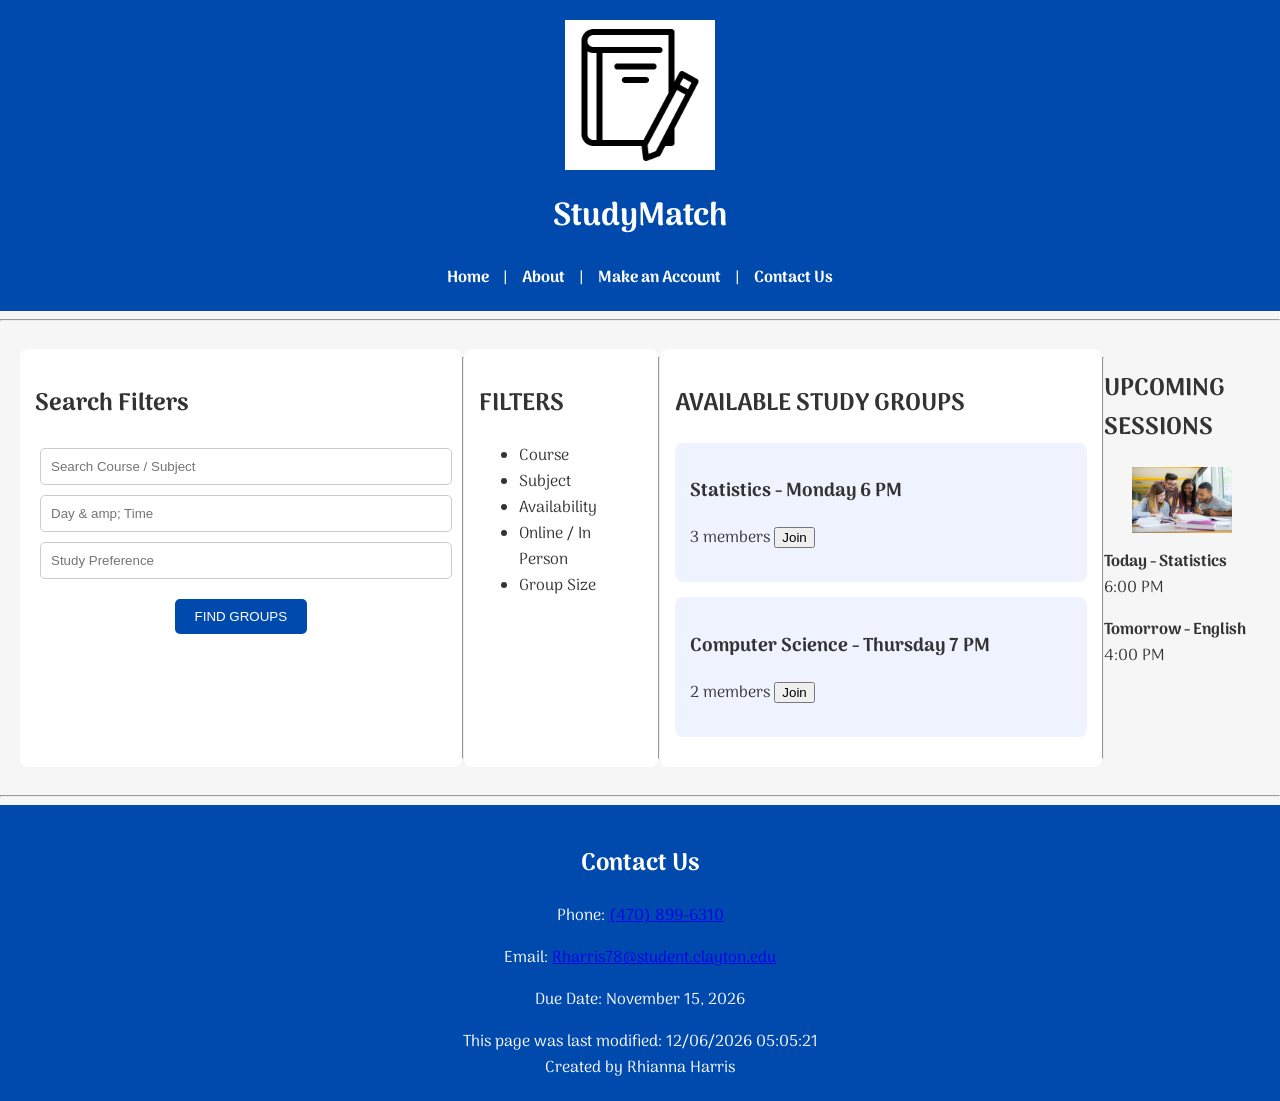
==== index.html @ a8aff47f "Add files via upload" ====
<!DOCTYPE html>
<html lang="en">

<head>
	<meta name="author" content="Rhianna Harris">
	<meta name="description" content="StudyMatch helps college students find study groups, connect with study partners, share academic resources, and reach their educational goals.">
    <meta charset="UTF-8">
    <meta name="viewport" content="width=device-width, initial-scale=1.0">
    <title>StudyMatch</title>  
    <link rel="stylesheet" href="style.css">
	<script src="script.js"></script>
</head>

<body onload="showLastModified()">

	<!-- Header Section: Logo & Main Navigation -->
	<header>
	    <!-- Adding a logo Image -->
	    <img src="Logo.png" alt="StudyMatch Logo" width="150">
	    <h1>StudyMatch</h1>

	    <nav>
			<a href="home_assignment6.html">Home</a> |
			<a href="about.html">About</a> |
			<a href="account.html">Make an Account</a> |
			<a href="contact.html">Contact Us</a>
	    </nav>

	</header>

	<hr>

   	<!-- Main Content Area -->

      <main>

	<!-- Search Section -->
	<section>
	    <h2 class="visually-hidden">Search Filters</h2>
	    <form>
		<input type="text" placeholder="Search Course / Subject" aria-label="Search Course or Subject">
		<input type="text" placeholder="Day & amp; Time" aria-label="Day and Time">
		<input type="text" placeholder="Study Preference" aria-label="Study Preference">
		<button type="submit">FIND GROUPS</button>
	    </form>
	</section>

	<hr>


	   <!-- Left Sidebar: Filters -->
	   <aside>
	       <h2>FILTERS</h2>
	       <ul>
		   <li>Course</li>
		   <li>Subject</li>
		   <li>Availability</li>
		   <li>Online / In Person</li>
		   <li>Group Size</li>
	       </ul>
	   </aside>

	   <hr>

           <!-- Center Content: Available Study Groups -->
	   <section> 
		<h2>AVAILABLE STUDY GROUPS</h2>

		<article>
		    <h3>Statistics - Monday 6 PM</h3>
		    <p>3 members <button type="button">Join</button></p>
		</article>

		<article>
		    <h3>Computer Science - Thursday 7 PM</h3>
		    <p>2 members <button type="button">Join</button></p>
		</article>
	    </section>	

	    <hr>

	    <!-- Right Sidebar: Upcoming Sessions -->
	    <aside>
                <h2>UPCOMING SESSIONS</h2>

		<!-- Adding A New Image -->
		<img src="cs-group.png" alt="Students studying together" width="100">

		<p><strong>Today - Statistics</strong><br>6:00 PM</p>
		<p><strong>Tomorrow - English</strong><br>4:00 PM</p>
	    </aside>

	</main>

	<hr>

	<!-- Footer Section: Contact Information -->
	<footer> 
	    <h2>Contact Us</h2>
	    <!-- tel: allows users on mobile to tap the number to call directly --> 
            <p>Phone: <a href="tel:4708996310">(470) 899-6310</a></p>
	    <p>Email: <a href="mailto:Rharris78@student.clayton.edu">Rharris78@student.clayton.edu</a></p>
	    <p>Due Date: <time datetime="2026-11-01">November 15, 2026</time></p>
        <div id="lastModified"></div>
	    <div>Created by <address style="display:inline; font-style:normal;">Rhianna Harris</address></div>
	</footer>


</body>
</html>
---- style.css ----
@import url('https://fonts.googleapis.com/css2?family=Arima:wght@300;400;500;600;700&display=swap');

img { 

      

    max-width: 100%; 

    height: auto; 

} 

body {

    font-family:'Arima', sans-serif;
    background-color: #f6f6f6;
    margin: 0;
    padding: 0;
    color: #333;
}

header { 
    text-align: center;
    background-color: #004aad;
    color: white;
    padding: 20px;

}
 
header img {
    display: block;
    margin: 0 auto;
}

nav a {
    color: white;
    margin: 0 10px;
    text-decoration: none;
    font-weight: bold;
}

section form {
    text-align: center;
    margin: 20px 0;
}

section form input {
   padding: 10px;
   margin: 5px;
   border-radius: 5px;
   border: 1px solid #ccc;
}


section form button {
    background-color: #004aad;
    color: white;
    padding: 10px 20px;
    border: none;
    border-radius: 5px;
    cursor: pointer;
}

section form button:hover {
   background-color: #00337a;
}

main {
    display: flex;
    justify-content: space-between;
    padding: 20px;
}

aside:first-of-type {
    width: 20%;
    background: white;
    padding: 15px;
    border-radius: 8px;
}

main section {
     width: 50%;
     background: white;
     padding: 15px;
     border-radius: 8px;
}

article { 
   background: #eef3ff;
   padding: 15px;
   margin-bottom: 15px;
   border-radius: 8px;
}

aside:last-of-type img {
    display: block;
    margin: 0 auto;
}

footer {
   text-align: center;
   background-color: #004aad;
   color: white;
   padding: 20px;
}

@media screen and (max-width: 600px) { 

    main { 

        display: block; 

        padding: 10px; 

   } 

  

   header, footer { 

       text-align: center; 

    } 

} 

  

@media screen and (min-width: 601px) and (max-width: 768px) { 

   main {  
       display: flex; 
       flex-direction: column; 
       padding: 15px; 

    }
   
    aside:first-of-type, 
    main section { 
       width: 100%; 

    } 

     aside:last-of-type { 
        width: 100%; 
        margin-top: 20px;
     } 

}   

   /* Make an Account page */

   form fieldset {
    margin-bottom: 20px;
    padding: 20px;
    border: 1px solid #cccccc;
    border-radius: 8px;
   }

   form legend {
       font-weight: bold;
   }

   form label {
       display: block;
       margin-top: 12px;
   }

   form input[type="text"],
   form input[type="email"],
   form input[type="password"],
   form select,
   form textarea {
       width: 100%;
       padding: 10px;
       margin-top: 5px;
       box-sizing: border-box;
   }

   form input[type="radio"],
   form input[type="checkbox"] {
       width: auto;
   }

   form button {
       padding: 12px 20px;
       margin-top: 15px;
       cursor: pointer;
   }

/* Navigation hover animation */

nav a {
    display: inline-block;
    transition: transform 0.3s ease;

}

nav a:hover {

    text-decoration: underline;
    transform: scale(1.15);

}
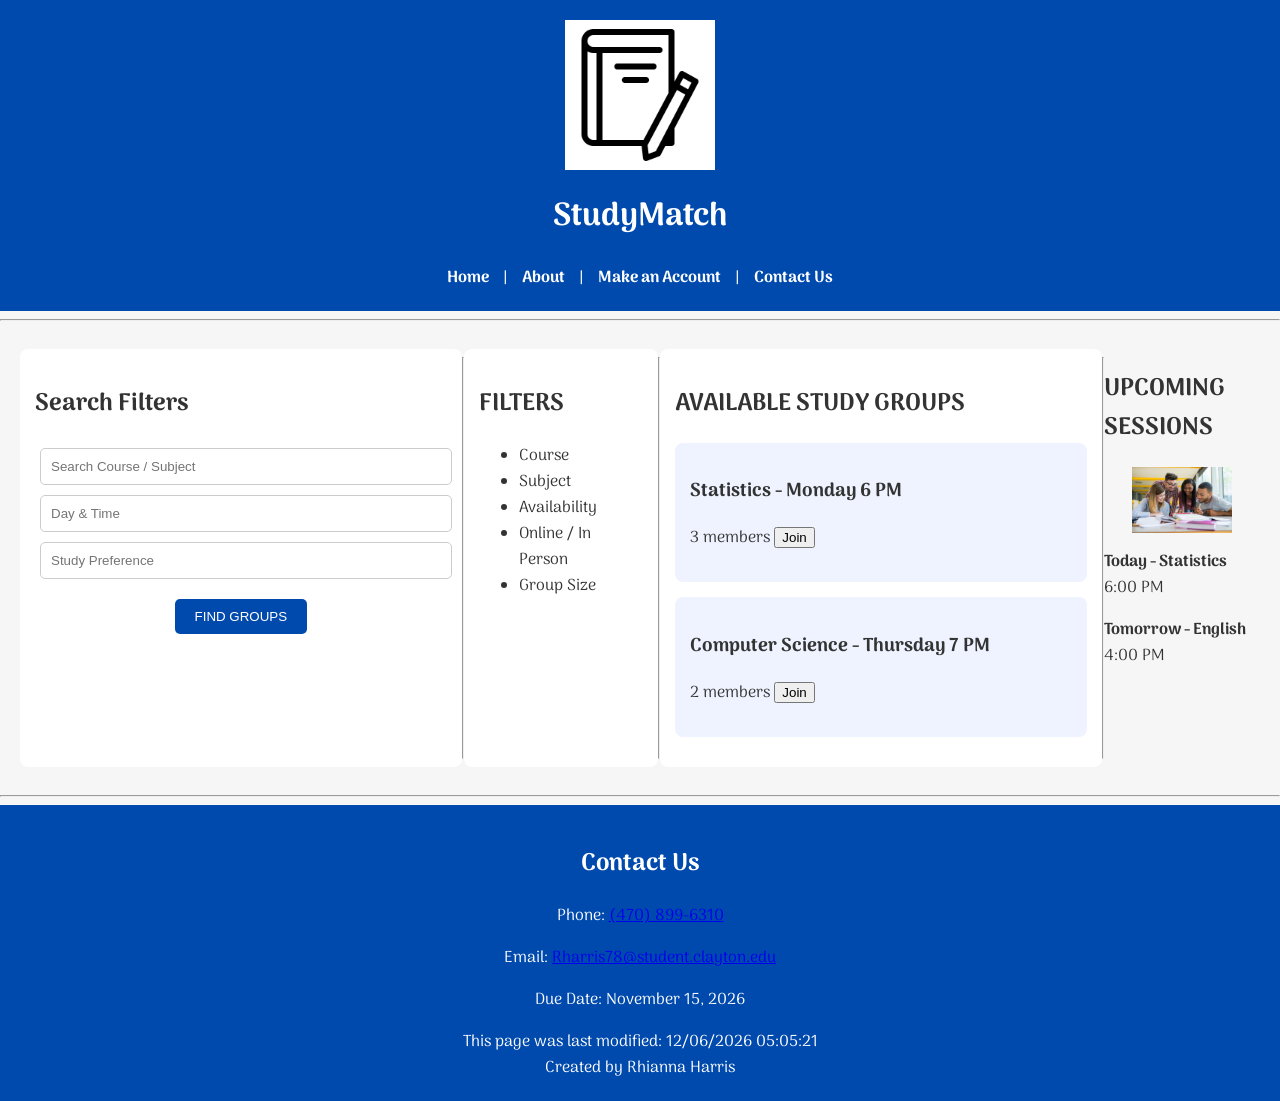
==== commit a1e325f9: "Update index.html" ====
--- a/index.html
+++ b/index.html
@@ -20,7 +20,7 @@
 	    <h1>StudyMatch</h1>
 
 	    <nav>
-			<a href="home_assignment6.html">Home</a> |
+			<a href="index.html">Home</a> |
 			<a href="about.html">About</a> |
 			<a href="account.html">Make an Account</a> |
 			<a href="contact.html">Contact Us</a>
@@ -39,7 +39,7 @@
 	    <h2 class="visually-hidden">Search Filters</h2>
 	    <form>
 		<input type="text" placeholder="Search Course / Subject" aria-label="Search Course or Subject">
-		<input type="text" placeholder="Day & amp; Time" aria-label="Day and Time">
+        <input type="text" placeholder="Day &amp; Time" aria-label="Day and Time">
 		<input type="text" placeholder="Study Preference" aria-label="Study Preference">
 		<button type="submit">FIND GROUPS</button>
 	    </form>
@@ -100,11 +100,11 @@
 	    <!-- tel: allows users on mobile to tap the number to call directly --> 
             <p>Phone: <a href="tel:4708996310">(470) 899-6310</a></p>
 	    <p>Email: <a href="mailto:Rharris78@student.clayton.edu">Rharris78@student.clayton.edu</a></p>
-	    <p>Due Date: <time datetime="2026-11-01">November 15, 2026</time></p>
+	    <p>Due Date: <time datetime="2026-11-15">November 15, 2026</time></p>
         <div id="lastModified"></div>
 	    <div>Created by <address style="display:inline; font-style:normal;">Rhianna Harris</address></div>
 	</footer>
 
 
 </body>
-</html>+</html>
